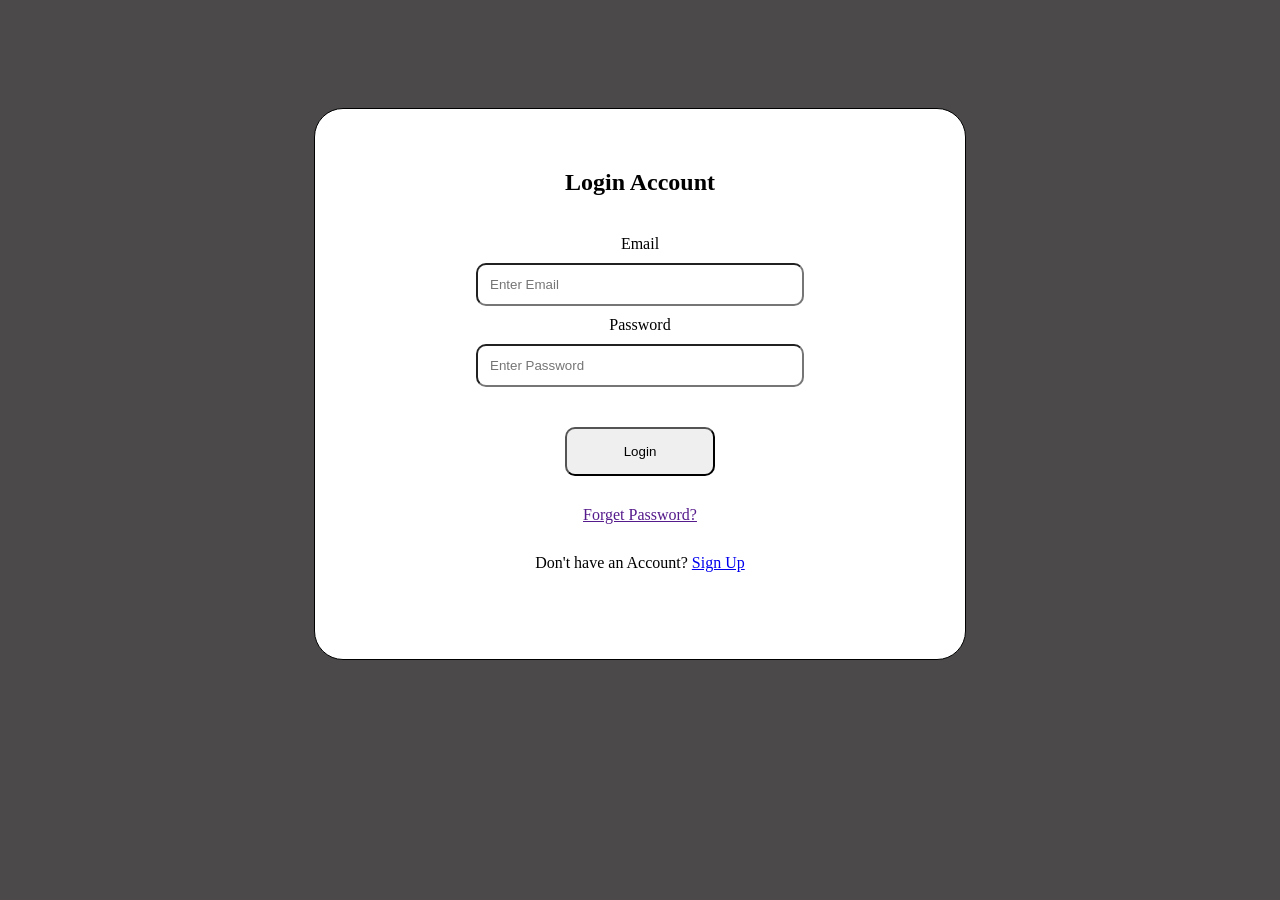
==== Form Folder/login.html @ 7a3fcdf2 "login/sugnup form design" ====
<!DOCTYPE html>
<html lang="en">
<head>

    <meta charset="UTF-8">
    <meta name="viewport" content="width=device-width, initial-scale=1.0">
    <title>Login Page</title>
    <link rel="stylesheet" href="login.css">
</head>
<body>

    <div class="container">

        <h2>Login Account</h2>

        <form action="">
            <label for="email">Email</label> <br>
            <input type="email" name="email" id="email" placeholder="Enter Email">
            
            <br>

            <label for="password">Password</label><br>
            <input type="password" name="password" id="password" placeholder="Enter Password">

            <br>

            <button id="login" name="login" value="login">Login</button>

        </form>

        <a href=""><p>Forget Password?</p></a>
        
      <p>Don't have an Account? <a href="signup.html"> Sign Up</p></a>
    </div>
    
</body>
</html>
---- Form Folder/login.css ----
body{
    background-color: rgb(75, 73, 73);
    display: flex;
    justify-content: center;
}
.container{
    margin-top: 100px;
    text-align: center;
    height: 550px;
    width: 650px;
    border: 1px solid black;
    border-radius: 29px;
    background-color: white;

}
.container h2{
    margin-top: 60px;
    margin-bottom: 39px;
}
form{
    margin-top: 20px;
}
form input{
    padding: 12px;
    border-radius: 10px;
    width: 300px;
    margin-top: 10px;
    margin-bottom: 10px;
}


form #login{
    padding: 15px;
    border-radius: 10px;
    width: 150px;
    margin-top: 30px;
}
p{
    margin-top: 30px;
}
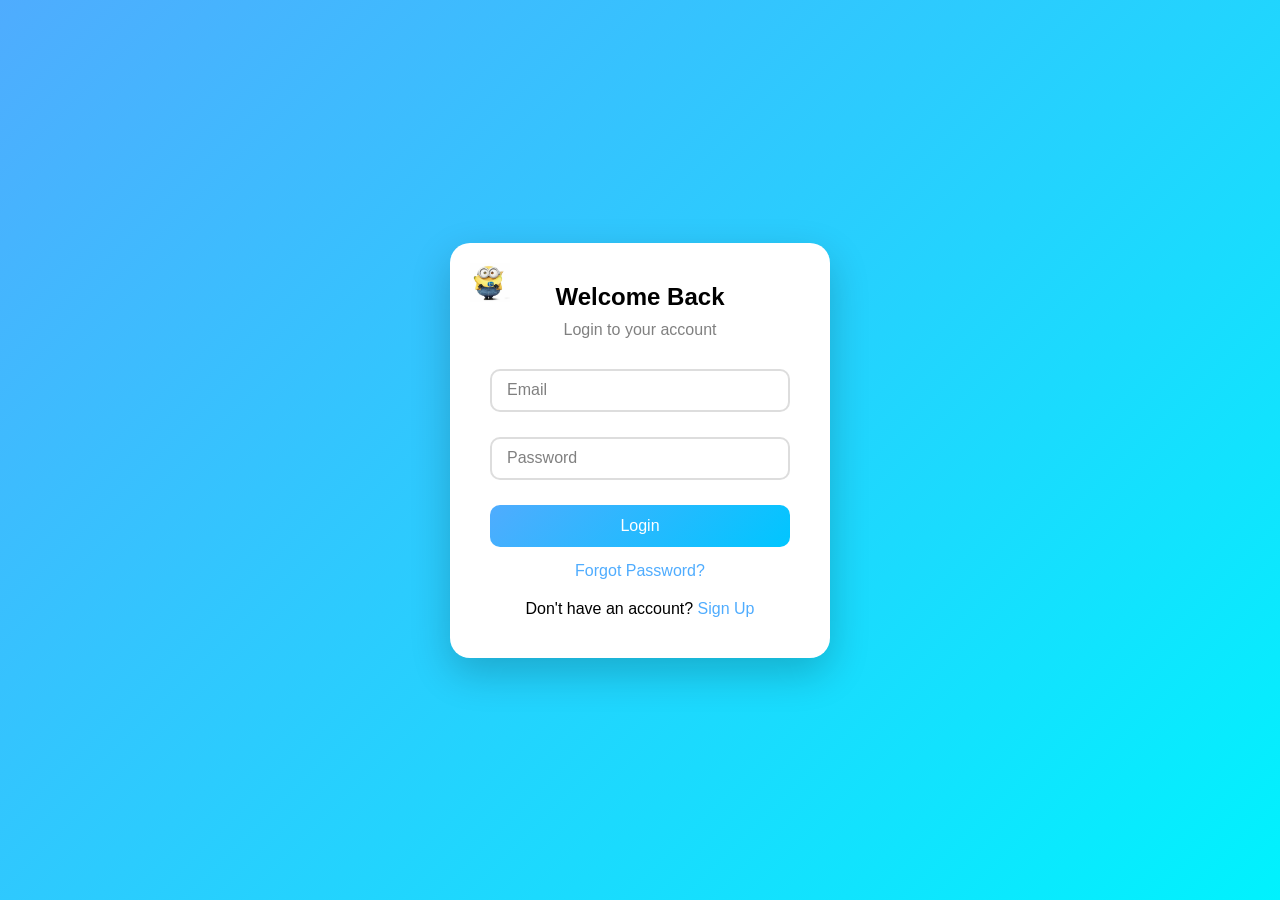
==== commit e67cf847: "added better UI design in Login/Singup" ====
--- a/Form Folder/login.html
+++ b/Form Folder/login.html
@@ -1,37 +1,45 @@
-<!DOCTYPE html>
+<!doctype html>
+
 <html lang="en">
-<head>
+  <head>
+    <meta charset="UTF-8" />
+    <meta name="viewport" content="width=device-width, initial-scale=1.0" />
+    <title>Login Page</title>
+    <link rel="stylesheet" href="login.css" />
+    <link rel="icon" href="banana_minion.jpg" type="image/x-icon">
 
-    <meta charset="UTF-8">
-    <meta name="viewport" content="width=device-width, initial-scale=1.0">
-    <title>Login Page</title>
-    <link rel="stylesheet" href="login.css">
-</head>
-<body>
 
+  </head>
+  <body>
     <div class="container">
+        <div class="logo">
+    <img src="banana_minion.jpg" alt="Logo">
+</div>
 
-        <h2>Login Account</h2>
+      <h2>Welcome Back</h2>
+      <p class="subtitle">Login to your account</p>
 
-        <form action="">
-            <label for="email">Email</label> <br>
-            <input type="email" name="email" id="email" placeholder="Enter Email">
-            
-            <br>
+      <form>
+        <div class="input-group">
+          <input type="email" id="email" required />
+          <label for="email">Email</label>
+        </div>
 
-            <label for="password">Password</label><br>
-            <input type="password" name="password" id="password" placeholder="Enter Password">
+        <div class="input-group">
+          <input type="password" id="password" required />
+          <label for="password">Password</label>
+        </div>
 
-            <br>
+        <button class="btn">Login</button>
+      </form>
 
-            <button id="login" name="login" value="login">Login</button>
+      <a href="#" class="forgot">Forgot Password?</a>
 
-        </form>
-
-        <a href=""><p>Forget Password?</p></a>
-        
-      <p>Don't have an Account? <a href="signup.html"> Sign Up</p></a>
+      <p class="signup">
+        Don't have an account? <a href="signup.html">Sign Up</a>
+      </p>
+    
+      
     </div>
-    
-</body>
-</html>+  </body>
+</html>
--- a/Form Folder/login.css
+++ b/Form Folder/login.css
@@ -1,40 +1,164 @@
-body{
-    background-color: rgb(75, 73, 73);
-    display: flex;
-    justify-content: center;
-}
-.container{
-    margin-top: 100px;
-    text-align: center;
-    height: 550px;
-    width: 650px;
-    border: 1px solid black;
-    border-radius: 29px;
-    background-color: white;
+* {
+  margin: 0;
+  padding: 0;
+  box-sizing: border-box;
+  font-family: Arial, sans-serif;
+  }
 
-}
-.container h2{
-    margin-top: 60px;
-    margin-bottom: 39px;
-}
-form{
-    margin-top: 20px;
-}
-form input{
-    padding: 12px;
-    border-radius: 10px;
-    width: 300px;
-    margin-top: 10px;
-    margin-bottom: 10px;
+
+/* Background with gradient animation */
+body {
+height: 100vh;
+display: flex;
+justify-content: center;
+align-items: center;
+background: linear-gradient(135deg, #4facfe, #00f2fe);
 }
 
 
-form #login{
-    padding: 15px;
-    border-radius: 10px;
-    width: 150px;
-    margin-top: 30px;
+/* Logo positioning */
+.logo {
+    position: absolute;
+    top: 20px;
+    left: 20px;
 }
-p{
-    margin-top: 30px;
-}+
+/* Logo image */
+.logo img {
+    width: 40px;
+    height: 40px;
+    object-fit: contain;
+    transition: 0.3s;
+}
+
+/* Hover effect */
+.logo img:hover {
+    transform: rotate(10deg) scale(1.1);
+}
+.container {
+    position: relative; /* ADD THIS */
+}
+/* Main container */
+.container {
+width: 380px;
+padding: 40px;
+border-radius: 20px;
+background: white;
+text-align: center;
+box-shadow: 0 15px 40px rgba(0,0,0,0.2);
+animation: fadeIn 1s ease;
+}
+
+/* Title */
+.container h2 {
+margin-bottom: 10px;
+}
+
+.subtitle {
+color: gray;
+margin-bottom: 30px;
+}
+
+/* Input group with floating labels */
+.input-group {
+position: relative;
+margin-bottom: 25px;
+}
+
+.input-group input {
+width: 100%;
+padding: 12px;
+border: 2px solid #ddd;
+border-radius: 10px;
+outline: none;
+transition: 0.3s;
+}
+
+/* Focus effect */
+.input-group input:focus {
+border-color: #4facfe;
+box-shadow: 0 0 8px rgba(79,172,254,0.5);
+}
+
+/* Floating label */
+.input-group label {
+position: absolute;
+top: 50%;
+left: 12px;
+transform: translateY(-50%);
+color: gray;
+pointer-events: none;
+transition: 0.3s;
+background: white;
+padding: 0 5px;
+}
+
+/* Move label when typing */
+.input-group input:focus + label,
+.input-group input:valid + label {
+top: -8px;
+font-size: 12px;
+color: #4facfe;
+}
+
+/* Button */
+.btn {
+width: 100%;
+padding: 12px;
+border: none;
+border-radius: 10px;
+background: linear-gradient(135deg, #4facfe, #00c6ff);
+color: white;
+font-size: 16px;
+cursor: pointer;
+transition: 0.3s;
+}
+
+/* Hover animation */
+.btn:hover {
+transform: translateY(-2px);
+box-shadow: 0 10px 20px rgba(0,0,0,0.2);
+}
+
+/* Click effect */
+.btn:active {
+transform: scale(0.98);
+}
+
+/* Links */
+.forgot {
+display: block;
+margin-top: 15px;
+color: #4facfe;
+text-decoration: none;
+transition: 0.3s;
+}
+
+.forgot:hover {
+text-decoration: underline;
+}
+
+.signup {
+margin-top: 20px;
+}
+
+.signup a {
+color: #4facfe;
+text-decoration: none;
+}
+
+.signup a:hover {
+text-decoration: underline;
+}
+
+/* Animation */
+@keyframes fadeIn {
+from {
+opacity: 0;
+transform: translateY(20px);
+}
+to {
+opacity: 1;
+transform: translateY(0);
+}
+}
